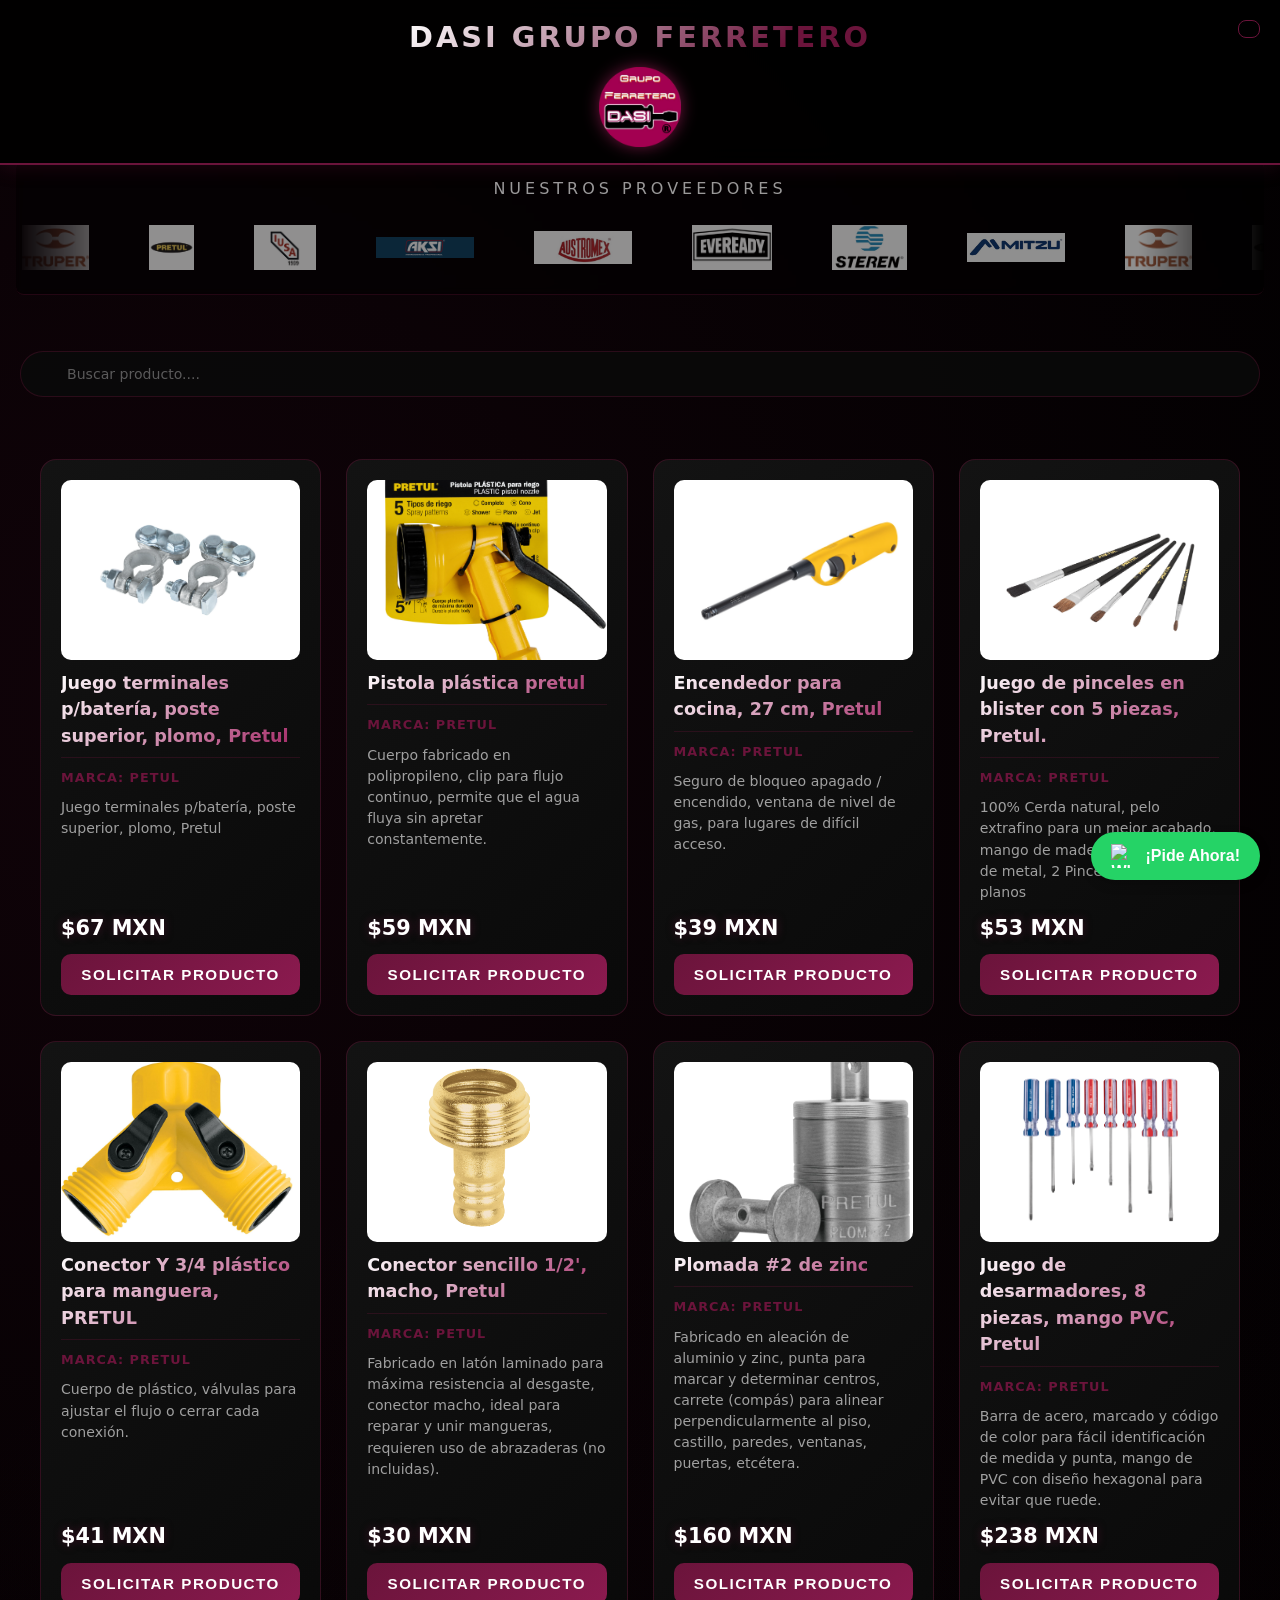
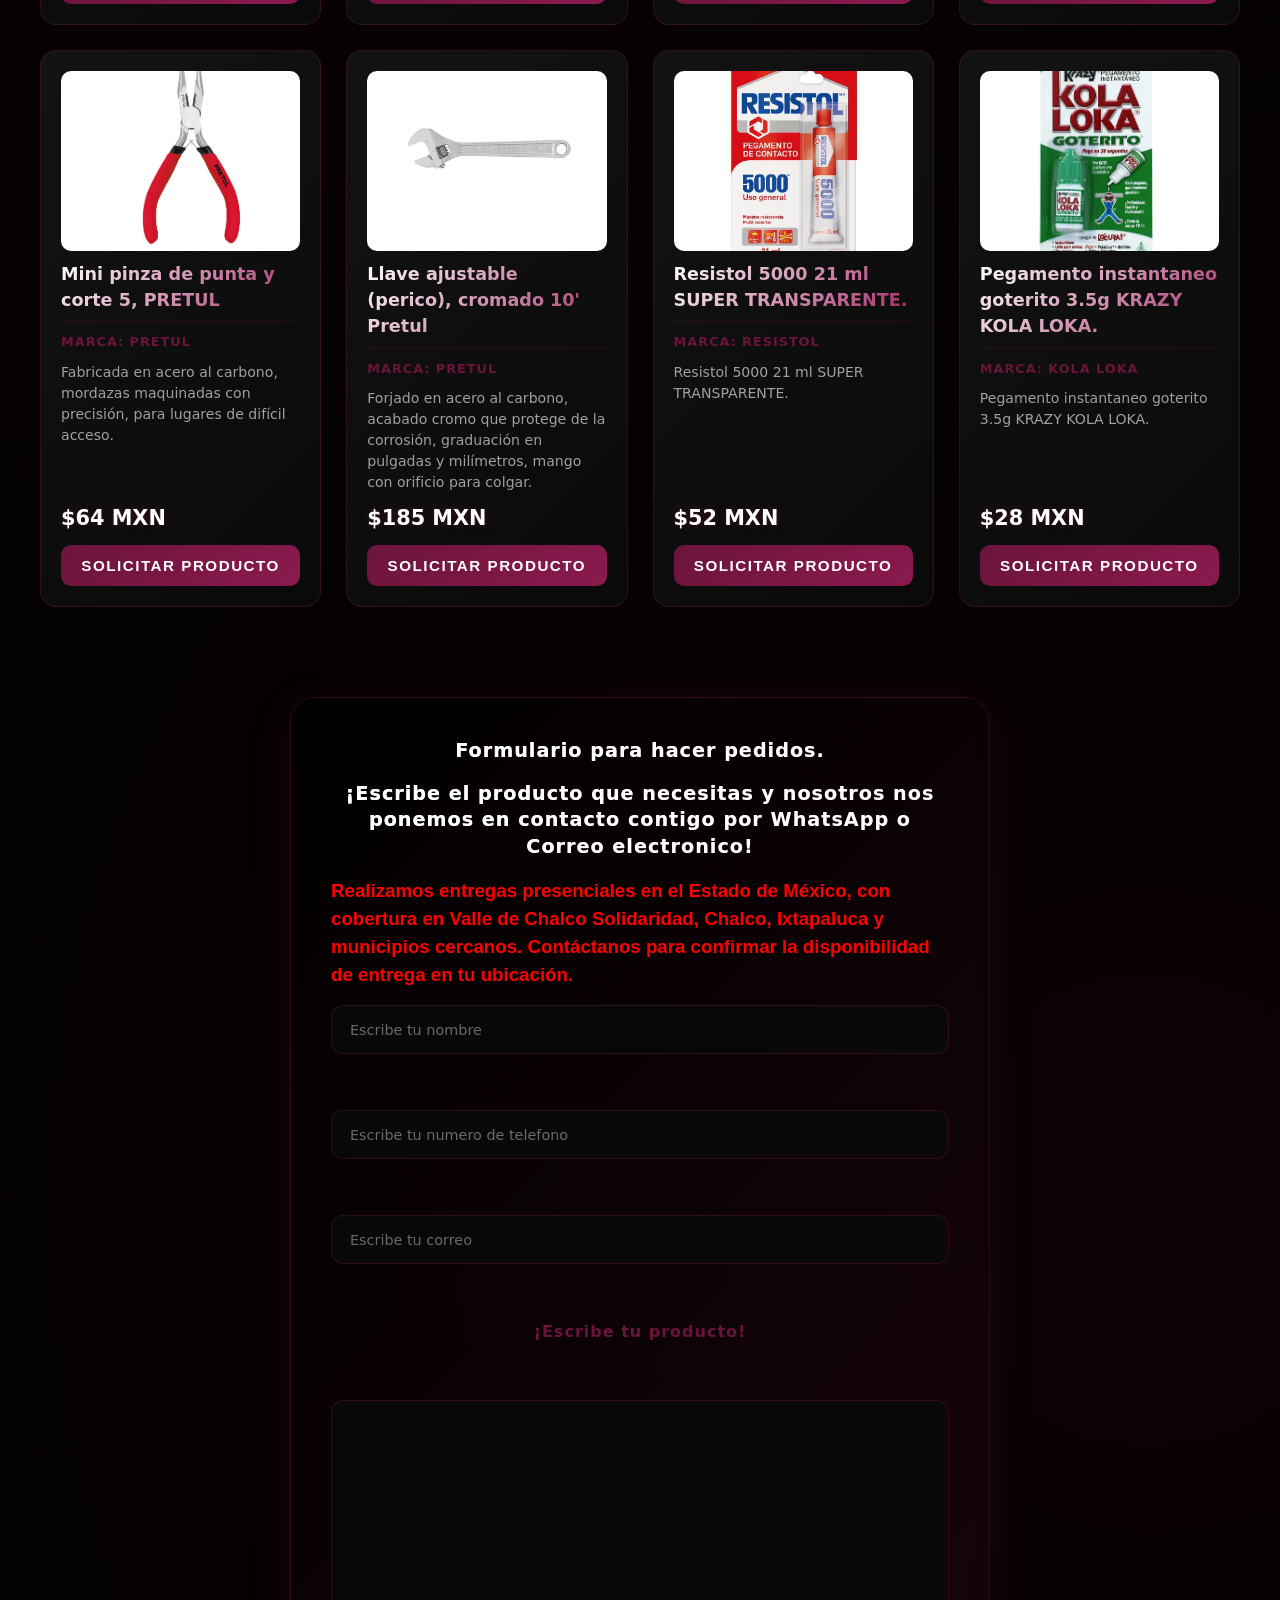
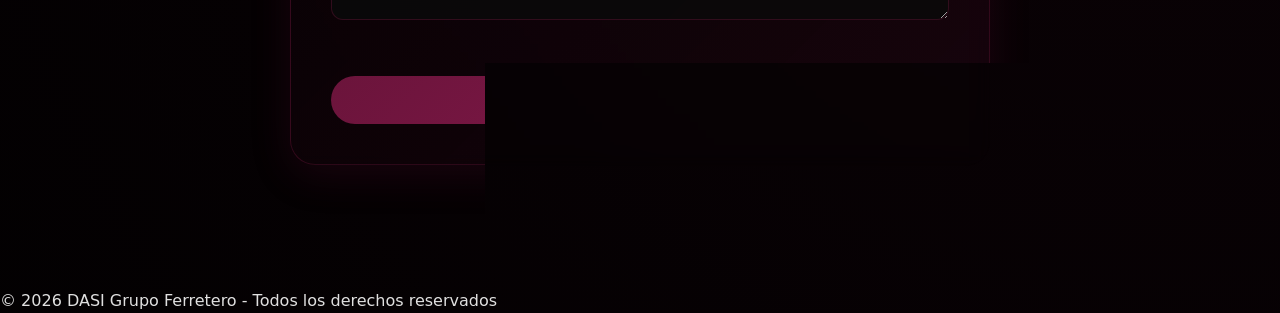
==== productos.html @ 9f9001cc "first commit" ====
<!DOCTYPE html>
<html lang="es-MX">
<head>
    <meta charset="UTF-8">
    <meta name="viewport" content="width=device-width, initial-scale=1.0">
    <title>Document</title>
    <link rel="stylesheet" href="./css/indexPedidos.css">
    <link rel="stylesheet" href="https://cdnjs.cloudflare.com/ajax/libs/hamburgers/1.2.1/hamburgers.min.css">
    <meta name="description" content="DASI grupo ferretero, Somos una empresa especializada en la venta de herramientas, equipos, materiales y accesorios para el hogar, la industria, la construcción y el mantenimiento. Nuestro objetivo es ofrecer productos de alta calidad que ayuden a nuestros clientes a realizar sus proyectos de manera eficiente, segura y profesional. ">
    <meta rel="icon" href="./assets/DASILOGO.png">
    <meta name="theme-color" content="#6B143B">
    <meta property="og:title" content="¡Bienvenido a nuestros productos!">
    <meta property="og:description" content="Encuentra nustros mejores productos.">
    <meta property="og:image" content="https://tudominio.com/../assets/img/Productos.png">
    <meta poperty="og:url" content="https://tudominio..com/img/index.html">
</head>
<body>
    <header>
        <h1>DASI grupo ferretero</h1>
        <img src="./assets/DASILOGO.png" alt="DASILOGO" class="logo">
        <!-- Sin botón aquí -->
    </header>
    <!-- Botón directo en body, fuera del header -->
    <button class="hamburger hamburger--spin" type="button" id="btnMenu">
        <span class="hamburger-box">
            <span class="hamburger-inner"></span>
        </span>
    </button>
    <nav class="nav" id="navMenu">
        <a href="productos.html">
            <img src="./assets/carrito-de-compras.png" alt="carrito">
        </a>
        <a href="index.html">Página principal</a>
    </nav>
    <section class="proveedores">
        <h2>Nuestros Proveedores</h2>
        <div class="carrusel-proveedores">
            <div class="track">
                <img src="./assets/LOGOTRUPER.png" alt="Proveedor 1">
                <img src="./assets/LOGOPRETUL.png" alt="Proveedor 2">
                <img src="./assets/IUSALOGO.png" alt="Proveedor 3">
                <img src="./assets/ASKILOGO.png" alt="Proveedor 4">
                <img src="./assets/ASTROMEX.jpg" alt="Proveedor 5">
                <img src="./assets/EVERADY.jpg" alt="Proveedor 6">
                <img src="./assets/STERENLOGO.jpg" alt="Proveedor 6">
                <img src="./assets/MITZULOGO.jpg" alt="Proveedor 6">
                <!-- DUPLI./assets/TOS MISMOS LOGOS AQUÍ para el loop infinito -->
                <img src="./assets/LOGOTRUPER.png" alt="Proveedor 1">
                <img src="./assets/LOGOPRETUL.png" alt="Proveedor 2">
                <img src="./assets/IUSALOGO.png" alt="Proveedor 3">
                <img src="./assets/ASKILOGO.png" alt="Proveedor 4">
                <img src="./assets/ASTROMEX.jpg" alt="Proveedor 5">
                <img src="./assets/EVERADY.jpg" alt="Proveedor 6">
                <img src="./assets/STERENLOGO.jpg" alt="Proveedor 6">
                <img src="./assets/MITZULOGO.jpg" alt="Proveedor 6">
                <!-- Y unatercera vara un desplazamiento más suave -->
                <img src="./assets/LOGOTRUPER.png" alt="Proveedor 1">
                <img src="./assets/LOGOPRETUL.png" alt="Proveedor 2">
                <img src="./assets/IUSALOGO.png" alt="Proveedor 3">
                <img src="./assets/ASKILOGO.png" alt="Proveedor 4">
                <img src="./assets/ASTROMEX.jpg" alt="Proveedor 5">
                <img src="./assets/EVERADY.jpg" alt="Proveedor 6">
                <img src="./assets/STERENLOGO.jpg" alt="Proveedor 6">
                <img src="./assets/MITZULOGO.jpg" alt="Proveedor 6">
            </div>
        </div>
    </section>
    <main>
        <input type="search" placeholder="Buscar producto....">
        <div id="productos"></div>
        <form action="https://formsubmit.co/dasiventaswebgrupoferretero@gmail.com" method="POST">
            <h2>Formulario para hacer pedidos.</h2>
            <h2>¡Escribe el producto que necesitas y nosotros nos ponemos en contacto contigo por WhatsApp o Correo electronico!</h2>
            <h3>Realizamos entregas presenciales en el Estado de México, con cobertura en Valle de Chalco Solidaridad, Chalco, Ixtapaluca y municipios cercanos. Contáctanos para confirmar la disponibilidad de entrega en tu ubicación.</h3>
            <input type="hidden" name="_captcha" value="false">
            <input type="text" name="nombre" placeholder="Escribe tu nombre" pattern="^[A-Za-zÑñÁáÉéÍíÓóÚúÜ/s]+$" title="Nombre solo acepta letras y espacios en blanco" required><br>
            <input type="number" name="numero" placeholder="Escribe tu numero de telefono" required><br>
            <input type="email" name="correo" placeholder="Escribe tu correo" pattern="[a-zA-Z0-9._%+-]+@[a-zA-Z0-9.-]+\.[a-zA-Z]{2,}$" title="Formato de correo invalido"  required>
            <br>
            <label for="producto">¡Escribe tu producto!</label><br>
            <textarea name="producto" cols="20" rows="10" required></textarea>
            <br>
            <input type="submit">
        </form>
    </main> 
    <!-- Botón flotante de WhatsApp -->
    <a href="https://wa.me/5215523034757?text=Hola%21%20Vengo%20de%20su%20sitio%20web%20y%20me%20gustar%C3%ADa%20recibir%20m%C3%A1s%20informaci%C3%B3n%20sobre%20sus%20productos." 
        class="btn-whatsapp" 
        target="_blank" 
        rel="noopener noreferrer">
    <img src="https://cdn-icons-png.flaticon.com/512/733/733585.png" alt="WhatsApp">
    <span>¡Pide Ahora!</span>
</a>
<footer>
        <p>&copy; 2026 DASI Grupo Ferretero - Todos los derechos reservados</p>
    </footer>
</body>
<script src="https://cdn.jsdelivr.net/npm/axios/dist/axios.min.js"></script>
<script src="./js/index.js" type="module"></script>
</html>
---- css/indexPedidos.css ----
/* ============================================================
   DASI GRUPO FERRETERO — indexPedidos.css
   ============================================================ */
/* ----- RESET & BASE ----- */
* {
    margin: 0;
    padding: 0;
    box-sizing: border-box;
}
body {
    background-color: #000000;
    background-image:
        radial-gradient(circle at 10% 20%, rgba(107, 20, 59, 0.15) 0%, transparent 50%),
        radial-gradient(circle at 90% 80%, rgba(107, 20, 59, 0.1) 0%, transparent 60%);
    font-family: 'Segoe UI', system-ui, -apple-system, BlinkMacSystemFont, 'Roboto', sans-serif;
    color: #e0e0e0;
    line-height: 1.5;
    min-height: 100vh;
    overflow-x: hidden;
    width: 100%;
    position: relative;
}
body.menu-activo {
    overflow: hidden;
}
/* ----- SCROLLBAR ----- */
::-webkit-scrollbar {
    width: 8px;
    background: #0a0a0a;
}
::-webkit-scrollbar-thumb {
    background: #6B143B;
    border-radius: 10px;
}
::-webkit-scrollbar-thumb:hover {
    background: #a02060;
}
/* ============================================================
   HEADER
   ============================================================ */
header {
    display: flex;
    flex-direction: column;
    align-items: center;
    justify-content: center;
    padding: 1rem 2rem;
    background: rgba(0, 0, 0, 0.85);
    backdrop-filter: blur(12px);
    border-bottom: 2px solid #6B143B;
    box-shadow: 0 0 20px rgba(107, 20, 59, 0.3);
    position: fixed;
    top: 0;
    left: 0;
    right: 0;
    z-index: 100;
    width: 100%;
    gap: 0.5rem;
}
header h1 {
    font-size: 1.8rem;
    font-weight: 700;
    letter-spacing: 3px;
    background: linear-gradient(135deg, #ffffff 0%, #6B143B 80%);
    -webkit-background-clip: text;
    background-clip: text;
    color: transparent;
    text-transform: uppercase;
    text-align: center;
    margin: 0;
}
.logo {
    height: 80px;
    width: auto;
    filter: drop-shadow(0 0 8px #6B143B);
    transition: transform 0.3s ease;
    display: block;
    margin: 0 auto;
}
.logo:hover {
    transform: scale(1.05) rotate(-2deg);
}
/* ============================================================
   HAMBURGER
   ============================================================ */
.hamburger {
    position: fixed;
    right: 20px;
    top: 20px;
    background: rgba(0, 0, 0, 0.7);
    border: 1px solid #6B143B;
    border-radius: 8px;
    padding: 8px 10px;
    cursor: pointer;
    z-index: 300;
    transition: border-color 0.2s, box-shadow 0.2s;
}
.hamburger:hover {
    border-color: #a02060;
    box-shadow: 0 0 10px rgba(107, 20, 59, 0.5);
}
.hamburger-inner,
.hamburger-inner::before,
.hamburger-inner::after {
    background-color: #6B143B !important;
}
.hamburger.is-active .hamburger-inner,
.hamburger.is-active .hamburger-inner::before,
.hamburger.is-active .hamburger-inner::after {
    background-color: #ffffff !important;
}
/* ============================================================
   NAV MENÚ
   ============================================================ */
.nav {
    position: fixed;
    top: 0;
    right: -100%;
    width: 300px;
    height: 100dvh;
    padding: 90px 1.5rem 1.5rem;
    overflow-y: auto;
    background: linear-gradient(160deg, #111111 0%, #1a0a10 100%);
    border-left: 1px solid #6B143B;
    box-shadow: -4px 0 24px rgba(107, 20, 59, 0.4);
    z-index: 150;
    transition: right 0.35s cubic-bezier(0.4, 0, 0.2, 1);
}
.nav.active {
    right: 0;
}
.nav::-webkit-scrollbar {
    width: 4px;
}
.nav::-webkit-scrollbar-track {
    background: #1a1a1a;
}
.nav::-webkit-scrollbar-thumb {
    background: #6B143B;
    border-radius: 4px;
}
.nav a {
    color: #f0f0f0;
    text-decoration: none;
    font-size: 1.3rem;
    font-weight: 500;
    letter-spacing: 1px;
    padding: 12px 20px;
    border-radius: 12px;
    transition: all 0.3s ease;
    display: flex;
    align-items: center;
    gap: 15px;
    background: rgba(255, 255, 255, 0.03);
    border: 1px solid transparent;
}
.nav a:hover {
    color: #ffffff;
    background: rgba(107, 20, 59, 0.2);
    border-color: #6B143B;
    transform: translateX(-5px);
    box-shadow: 0 0 15px rgba(107, 20, 59, 0.3);
}
.nav a img {
    width: 28px;
    height: 28px;
    filter: invert(45%) sepia(76%) saturate(800%) hue-rotate(310deg);
    transition: filter 0.3s ease;
}
.nav a:hover img {
    filter: invert(85%) sepia(100%) saturate(800%) hue-rotate(310deg);
}
/* ============================================================
   OVERLAY (menu abierto)
   ============================================================ */
body.menu-activo::before {
    content: '';
    position: fixed;
    inset: 0;
    background: rgba(0, 0, 0, 0.7);
    z-index: 120;
    animation: fadeIn 0.3s ease;
}
@keyframes fadeIn {
    from { opacity: 0; }
    to   { opacity: 1; }
}
/* ============================================================
   CARRUSEL PROVEEDORES
   ============================================================ */
.proveedores {
    margin: 160px 1rem 2rem 1rem;
    padding: 1rem 0;
    background: rgba(0, 0, 0, 0.5);
    border-bottom: 1px solid rgba(107, 20, 59, 0.3);
    border-top: 1px solid rgba(107, 20, 59, 0.2);
    backdrop-filter: blur(4px);
    border-radius: 8px;
}
.proveedores h2 {
    text-align: center;
    font-size: 1rem;
    font-weight: 500;
    letter-spacing: 4px;
    margin-bottom: 1rem;
    text-transform: uppercase;
    color: rgba(255, 255, 255, 0.6);
    display: block;
    width: 100%;
}
.carrusel-proveedores {
    width: 100%;
    overflow: hidden;
    position: relative;
    padding: 0.5rem 0;
    mask-image: linear-gradient(to right, transparent, black 10%, black 90%, transparent);
    -webkit-mask-image: linear-gradient(to right, transparent, black 10%, black 90%, transparent);
}
.track {
    display: flex;
    gap: 3rem;
    width: max-content;
    animation: scrollProveedores 25s linear infinite;
}
.track img {
    height: 45px;
    width: auto;
    max-width: 110px;
    object-fit: contain;
    filter: brightness(0.8) grayscale(0.3);
    transition: all 0.3s ease;
    padding: 0 6px;
    opacity: 0.7;
}
.track img:hover {
    filter: brightness(1) grayscale(0);
    transform: scale(1.1);
    opacity: 1;
}
@keyframes scrollProveedores {
    0%   { transform: translateX(0); }
    100% { transform: translateX(-33.333%); }
}
.carrusel-proveedores:hover .track {
    animation-play-state: paused;
}
/* ============================================================
   MAIN
   ============================================================ */
main {
    max-width: 1400px;
    margin: 0 auto;
    padding: 1.5rem 1.25rem 4rem;
}
/* ============================================================
   BUSCADOR
   ============================================================ */
.buscador-wrap {
    max-width: 600px;
    margin: 0 auto 2rem auto;
    position: relative;
}
.buscador-wrap .icono-lupa {
    position: absolute;
    left: 16px;
    top: 50%;
    transform: translateY(-50%);
    width: 18px;
    height: 18px;
    opacity: 0.45;
    pointer-events: none;
    transition: opacity 0.3s ease;
}
.buscador-wrap:focus-within .icono-lupa {
    opacity: 0.85;
}
/* Si el input está suelto (sin .buscador-wrap) igual se estiliza */
main > input[type="search"],
.buscador-wrap input[type="search"] {
    width: 100%;
    padding: 13px 18px 13px 46px;
    background: rgba(10, 10, 10, 0.85);
    border: 1px solid rgba(107, 20, 59, 0.35);
    border-radius: 50px;
    font-size: 0.95rem;
    color: #e0e0e0;
    font-family: inherit;
    outline: none;
    transition: border-color 0.3s ease, box-shadow 0.3s ease, background 0.3s ease;
    -webkit-appearance: none;
    appearance: none;
    display: block;
    margin-bottom: 2rem;
}
main > input[type="search"]::placeholder,
.buscador-wrap input[type="search"]::placeholder {
    color: rgba(224, 224, 224, 0.38);
    font-size: 0.88rem;
}
main > input[type="search"]:hover,
.buscador-wrap input[type="search"]:hover {
    border-color: rgba(107, 20, 59, 0.6);
}
main > input[type="search"]:focus,
.buscador-wrap input[type="search"]:focus {
    border-color: #6B143B;
    box-shadow: 0 0 0 3px rgba(107, 20, 59, 0.18), 0 4px 20px rgba(107, 20, 59, 0.15);
    background: rgba(20, 20, 20, 0.95);
}
main > input[type="search"]::-webkit-search-cancel-button,
.buscador-wrap input[type="search"]::-webkit-search-cancel-button {
    -webkit-appearance: none;
}
/* ============================================================
   GRID DE PRODUCTOS (#productos)
   ============================================================ */
/* ===== ESTILOS PARA CARDS DE PRODUCTOS ===== */
#productos {
    display: grid;
    grid-template-columns: repeat(auto-fill, minmax(280px, 1fr));
    gap: 25px;
    padding: 30px 20px;
    max-width: 1400px;
    margin: 0 auto;
}
.producto-card {
    background: linear-gradient(135deg, rgba(20, 20, 20, 0.95), rgba(10, 10, 10, 0.95));
    border: 1px solid rgba(107, 20, 59, 0.4);
    border-radius: 16px;
    padding: 20px;
    display: flex;
    flex-direction: column;
    gap: 10px;
    transition: all 0.3s ease;
    position: relative;
    overflow: hidden;
}
.producto-card::before {
    content: '';
    position: absolute;
    top: 0; left: 0; right: 0;
    height: 3px;
    background: linear-gradient(90deg, #6B143B, #a02060, #6B143B);
    transform: scaleX(0);
    transition: transform 0.3s ease;
}
.producto-card:hover::before {
    transform: scaleX(1);
}
.producto-card:hover {
    transform: translateY(-6px);
    border-color: rgba(107, 20, 59, 0.8);
    box-shadow: 0 10px 30px rgba(107, 20, 59, 0.3);
}
.producto-card img {
    width: 100%;
    height: 180px;
    object-fit: cover;
    border-radius: 10px;
}
.producto-card h3 {
    font-size: 1.1rem;
    font-weight: 700;
    background: linear-gradient(135deg, #ffffff 0%, #a02060 100%);
    -webkit-background-clip: text;
    background-clip: text;
    color: transparent;
    border-bottom: 1px solid rgba(107, 20, 59, 0.3);
    padding-bottom: 8px;
}
.producto-card .marca {
    font-size: 0.8rem;
    color: #6B143B;
    font-weight: 600;
    letter-spacing: 1px;
    text-transform: uppercase;
}
.producto-card .descripcion {
    font-size: 0.88rem;
    color: #a0a0a0;
    line-height: 1.5;
    flex-grow: 1;
}
.producto-card .precio {
    font-size: 1.3rem;
    font-weight: 700;
    color: #ffffff;
    text-shadow: 0 0 8px rgba(107, 20, 59, 0.5);
}
/* ===== BOTÓN SOLICITAR ===== */
.btn-solicitar {
    background: linear-gradient(135deg, #6B143B, #8B1A4F);
    color: #ffffff;
    border: none;
    padding: 12px 20px;
    border-radius: 10px;
    cursor: pointer;
    width: 100%;
    font-size: 0.95rem;
    font-weight: 700;
    letter-spacing: 1.5px;
    text-transform: uppercase;
    transition: all 0.3s ease;
    position: relative;
    overflow: hidden;
    margin-top: auto;
}
/* Efecto ripple al hover */
.btn-solicitar::after {
    content: '';
    position: absolute;
    top: 50%; left: 50%;
    width: 0; height: 0;
    border-radius: 50%;
    background: rgba(255, 255, 255, 0.2);
    transform: translate(-50%, -50%);
    transition: width 0.5s ease, height 0.5s ease;
}
.btn-solicitar:hover::after {
    width: 300px;
    height: 300px;
}
.btn-solicitar:hover {
    background: linear-gradient(135deg, #8B1A4F, #6B143B);
    transform: scale(1.03);
    box-shadow: 0 6px 20px rgba(107, 20, 59, 0.5);
}
.btn-solicitar:active {
    transform: scale(0.98);
}
/* Responsive */
@media (max-width: 768px) {
    #productos {
        grid-template-columns: repeat(auto-fill, minmax(240px, 1fr));
        gap: 15px;
        padding: 15px;
    }
}
@media (max-width: 480px) {
    #productos {
        grid-template-columns: 1fr;
    }
}
/* ============================================================
   FORMULARIO DE PEDIDOS
   ============================================================ */
form {
    max-width: 700px;
    margin: 60px auto;
    padding: 40px;
    background: linear-gradient(135deg, rgba(0, 0, 0, 0.75), rgba(107, 20, 59, 0.15));
    border-radius: 25px;
    border: 1px solid rgba(107, 20, 59, 0.4);
    backdrop-filter: blur(8px);
    box-shadow: 0 10px 40px rgba(107, 20, 59, 0.2);
    display: flex;
    flex-direction: column;
    gap: 16px;
    transition: border-color 0.3s ease, box-shadow 0.3s ease;
}
form:hover {
    border-color: rgba(107, 20, 59, 0.7);
    box-shadow: 0 15px 50px rgba(107, 20, 59, 0.3);
}
form h2 {
    text-align: center;
    font-size: 1.2rem;
    font-weight: 600;
    background: linear-gradient(135deg, #ffffff, #6B143B);
    -webkit-background-clip: text;
    background-clip: text;
    color: white;
    letter-spacing: 1px;
    line-height: 1.4;
}
form h3{
    color: red;
    font-family: sans-serif;
}
form input:not([type="submit"]):not([type="hidden"]),
form textarea {
    width: 100%;
    padding: 14px 18px;
    background: rgba(10, 10, 10, 0.8);
    border: 1px solid rgba(107, 20, 59, 0.4);
    border-radius: 12px;
    font-size: 1rem;
    color: #e0e0e0;
    font-family: inherit;
    transition: border-color 0.3s ease, box-shadow 0.3s ease, background 0.3s ease;
    outline: none;
}
form input:not([type="submit"]):not([type="hidden"]):focus,
form textarea:focus {
    border-color: #6B143B;
    box-shadow: 0 0 12px rgba(107, 20, 59, 0.4);
    background: rgba(20, 20, 20, 0.9);
}
form input:not([type="submit"]):not([type="hidden"]):hover,
form textarea:hover {
    border-color: rgba(107, 20, 59, 0.6);
}
form input::placeholder,
form textarea::placeholder {
    color: rgba(224, 224, 224, 0.45);
    font-size: 0.9rem;
}
form label {
    display: block;
    color: #6B143B;
    font-weight: 600;
    font-size: 1rem;
    letter-spacing: 1px;
    text-align: center;
}
form textarea {
    resize: vertical;
    min-height: 120px;
    font-family: inherit;
}
form input[type="submit"] {
    background: linear-gradient(135deg, #6B143B, #8B1A4F);
    color: white;
    border: none;
    padding: 14px 30px;
    border-radius: 40px;
    font-size: 1.1rem;
    font-weight: 700;
    cursor: pointer;
    transition: background 0.3s ease, transform 0.2s ease, box-shadow 0.3s ease;
    text-transform: uppercase;
    letter-spacing: 2px;
    width: 100%;
    font-family: inherit;
}
form input[type="submit"]:hover {
    background: linear-gradient(135deg, #8B1A4F, #6B143B);
    transform: scale(1.02);
    box-shadow: 0 6px 20px rgba(107, 20, 59, 0.5);
}

/* ============================================================
   BOTÓN FLOTANTE WHATSAPP
   ============================================================ */
.btn-whatsapp {
    position: fixed;
    bottom: 20px;
    right: 20px;
    background-color: #25D366;
    color: white;
    border-radius: 50px;
    padding: 12px 20px;
    text-decoration: none;
    display: flex;
    align-items: center;
    gap: 10px;
    font-family: Arial, sans-serif;
    font-weight: bold;
    box-shadow: 0 4px 12px rgba(0, 0, 0, 0.2);
    transition: all 0.3s ease;
    z-index: 1000;
}
.btn-whatsapp img {
    width: 24px;
    height: 24px;
}
.btn-whatsapp:hover {
    transform: scale(1.05);
    background-color: #128C7E;
    box-shadow: 0 6px 16px rgba(0, 0, 0, 0.3);
}
/* ============================================================
   RESPONSIVE
   ============================================================ */
@media (max-width: 768px) {
    header {
        padding: 0.8rem 1rem;
        gap: 0.3rem;
    }
    header h1 {
        font-size: 1.2rem;
        letter-spacing: 2px;
    }
    .logo {
        height: 55px;
    }
    .hamburger {
        right: 15px;
        top: 15px;
        padding: 6px 8px;
    }
    .hamburger .hamburger-inner,
    .hamburger .hamburger-inner::before,
    .hamburger .hamburger-inner::after {
        width: 20px;
    }
    .proveedores {
        margin-top: 110px;
        margin-left: 0.5rem;
        margin-right: 0.5rem;
        padding: 0.8rem 0;
    }
    .proveedores h2 {
        font-size: 0.75rem;
        letter-spacing: 3px;
        margin-bottom: 0.8rem;
    }
    .track {
        gap: 1.8rem;
    }
    .track img {
        height: 30px;
        max-width: 80px;
    }
    #productos {
        grid-template-columns: repeat(auto-fill, minmax(240px, 1fr));
        gap: 1rem;
    }
    form {
        margin: 40px 20px;
        padding: 25px;
    }
    form h2 {
        font-size: 1rem;
    }
    form input:not([type="submit"]):not([type="hidden"]),
    form textarea {
        padding: 12px 15px;
        font-size: 0.9rem;
    }
    form input[type="submit"] {
        padding: 12px 25px;
        font-size: 1rem;
    }
    .btn-whatsapp span {
        display: none;
    }
    .btn-whatsapp {
        padding: 12px;
        border-radius: 50%;
    }
    .btn-whatsapp img {
        width: 28px;
        height: 28px;
        margin: 0;
    }
}

@media (max-width: 480px) {
    header h1 {
        font-size: 1rem;
    }
    .logo {
        height: 45px;
    }
    .proveedores {
        margin-top: 90px;
    }
    .track {
        gap: 1.2rem;
    }
    .track img {
        height: 25px;
        max-width: 65px;
    }
    #productos {
        grid-template-columns: 1fr;
    }
    form {
        margin: 30px 15px;
        padding: 20px;
    }
    form h2 {
        font-size: 0.95rem;
    }
    form input:not([type="submit"]):not([type="hidden"]),
    form textarea {
        padding: 10px 12px;
        font-size: 0.85rem;
    }
    form input[type="submit"] {
        font-size: 0.9rem;
    }
}
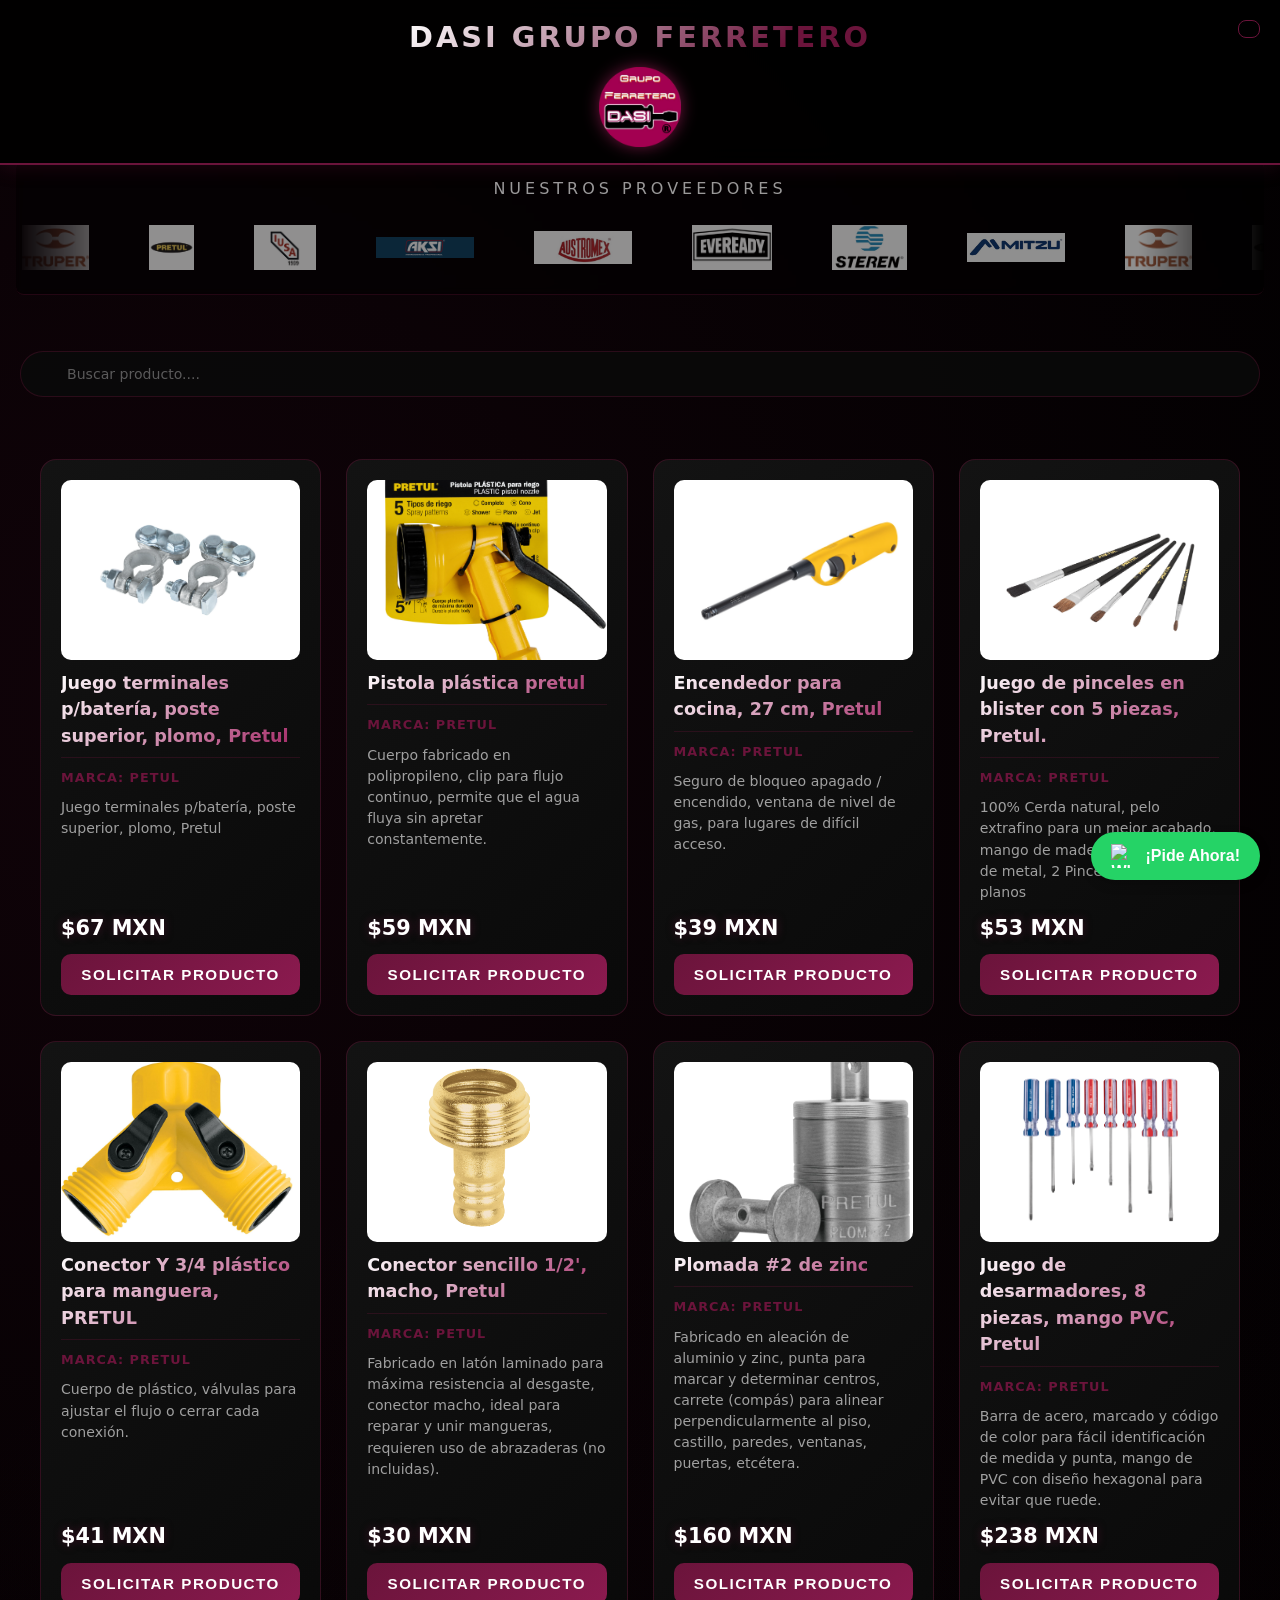
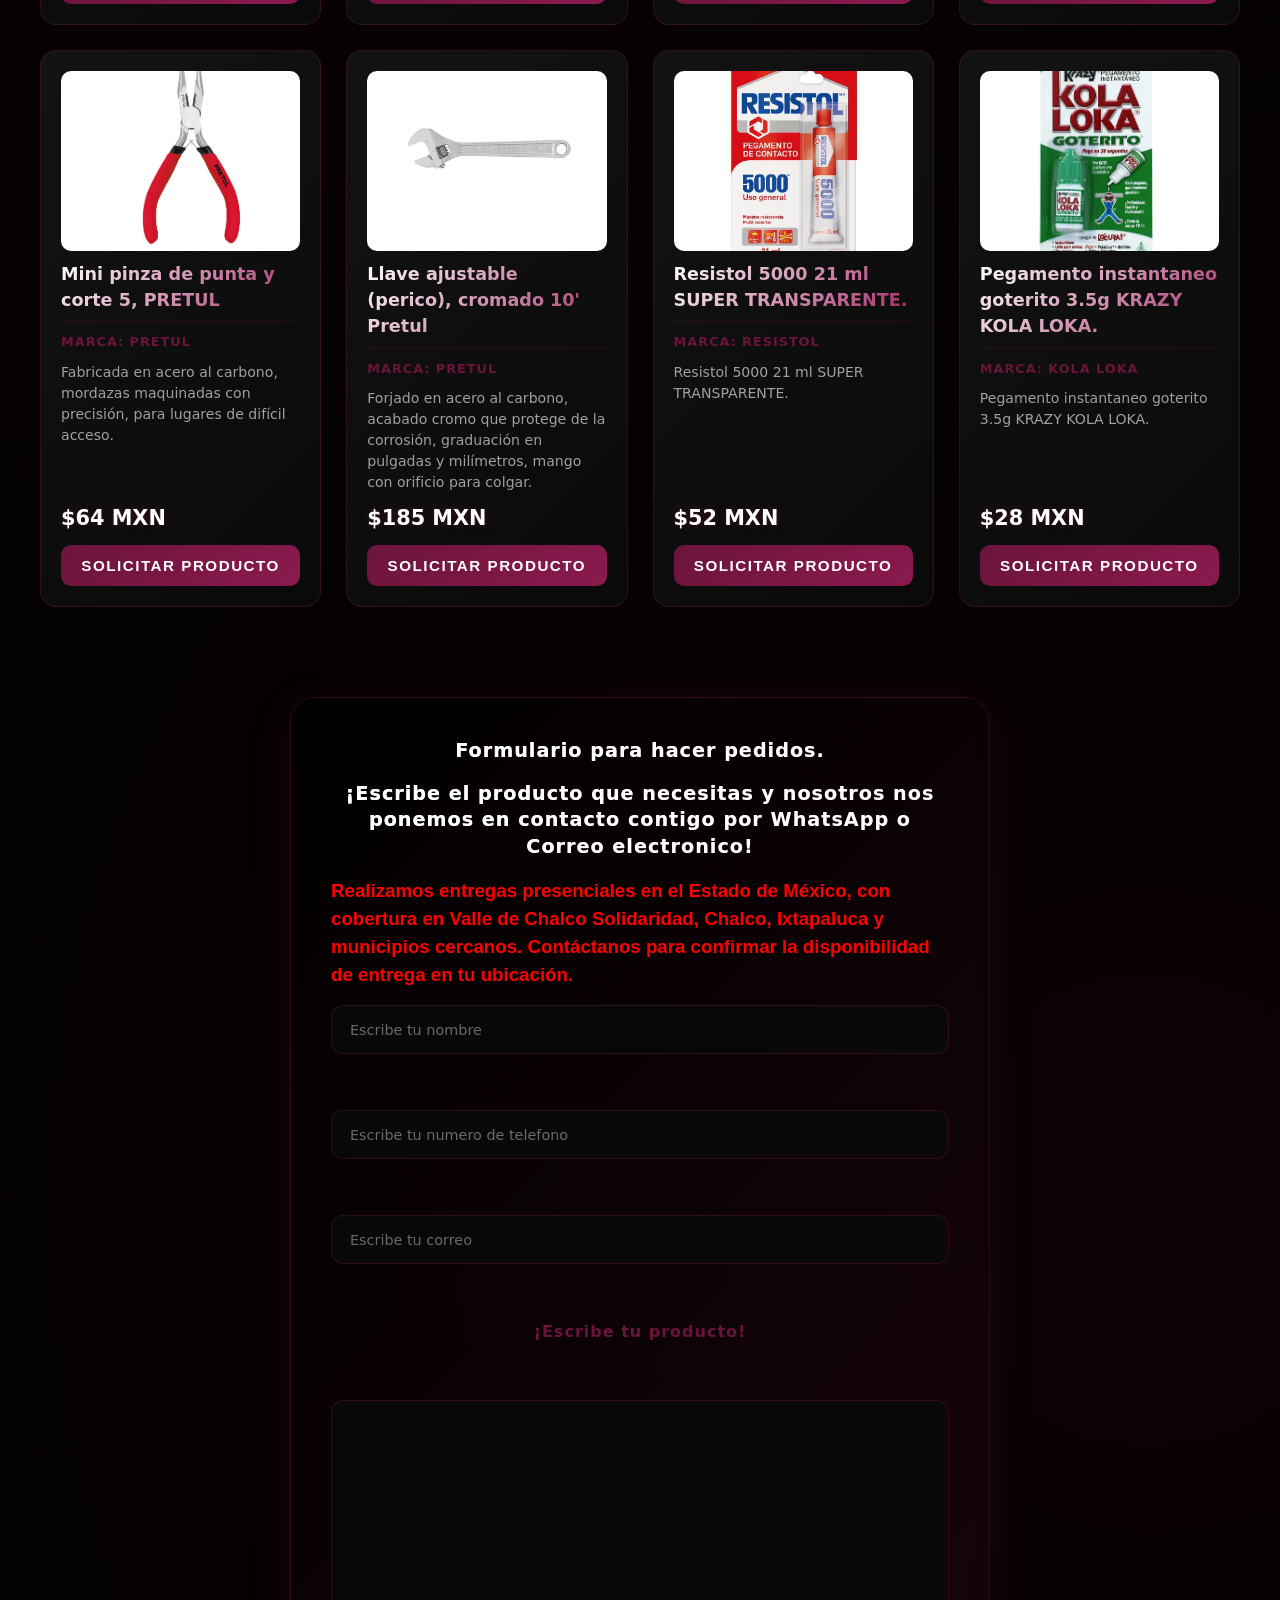
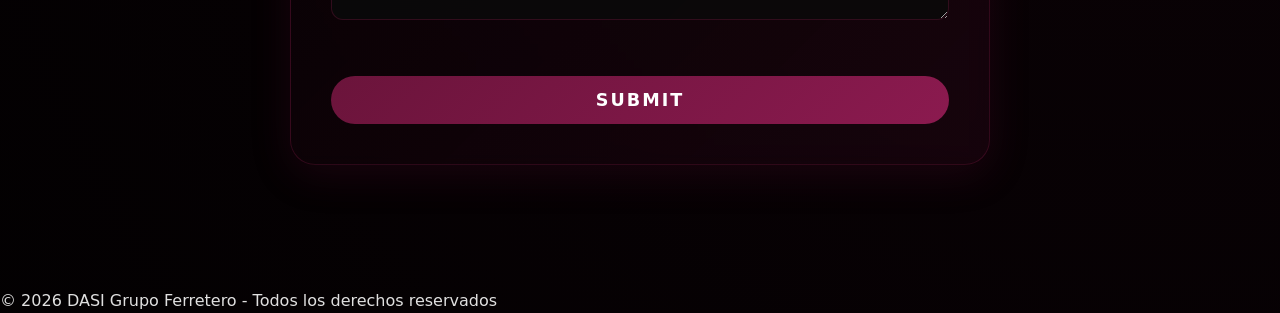
==== commit 669c5dd7: "Se modifico el head" ====
--- a/productos.html
+++ b/productos.html
@@ -7,12 +7,12 @@
     <link rel="stylesheet" href="./css/indexPedidos.css">
     <link rel="stylesheet" href="https://cdnjs.cloudflare.com/ajax/libs/hamburgers/1.2.1/hamburgers.min.css">
     <meta name="description" content="DASI grupo ferretero, Somos una empresa especializada en la venta de herramientas, equipos, materiales y accesorios para el hogar, la industria, la construcción y el mantenimiento. Nuestro objetivo es ofrecer productos de alta calidad que ayuden a nuestros clientes a realizar sus proyectos de manera eficiente, segura y profesional. ">
-    <meta rel="icon" href="./assets/DASILOGO.png">
+    <link rel="icon" href="./assets/DASILOGO.png">
     <meta name="theme-color" content="#6B143B">
     <meta property="og:title" content="¡Bienvenido a nuestros productos!">
     <meta property="og:description" content="Encuentra nustros mejores productos.">
-    <meta property="og:image" content="https://tudominio.com/../assets/img/Productos.png">
-    <meta poperty="og:url" content="https://tudominio..com/img/index.html">
+    <meta property="og:image" content="https://dasiventaswebgrupoferretero-blip.github.io/Dasigrupoferretero/./assets/img/Productos.png">
+    <meta property="og:url" content="https://dasiventaswebgrupoferretero-blip.github.io/Dasigrupoferretero/index.html">
 </head>
 <body>
     <header>
